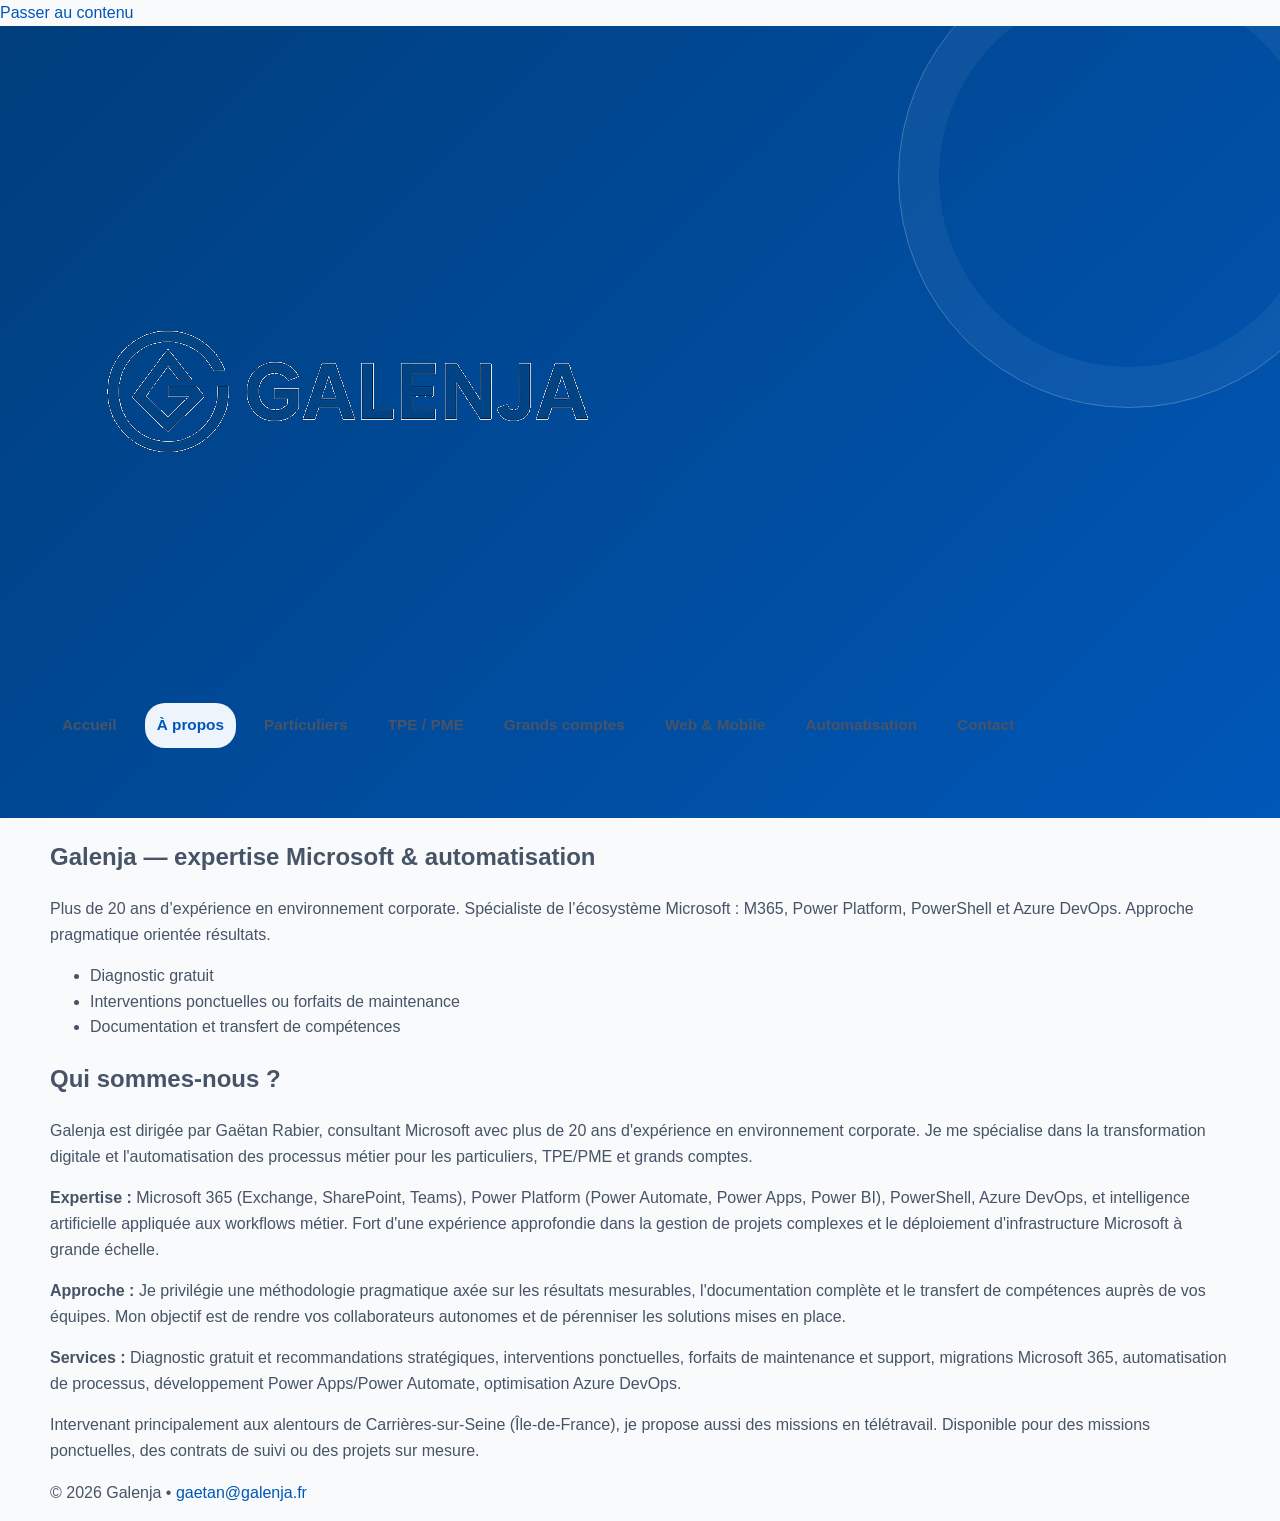
==== about.html @ 321f26dd "Update 'Who I Am' section with enhanced professional profile - Added more detailed expertise breakdo" ====
<!doctype html>
<html lang="fr">
<head>
  <meta charset="utf-8"/>
  <meta name="viewport" content="width=device-width, initial-scale=1"/>
  <meta name="theme-color" content="#0057B8"/>
  <meta name="description" content="Galenja propose plus de 20 ans d'expérience Microsoft : M365, Power Platform, PowerShell et Azure DevOps pour PME et TPE."/>
  <meta name="robots" content="index, follow"/>
  <title>À propos — Galenja</title>
  <link rel="stylesheet" href="styles.css"/>
</head>
<body>
<a class="skip-link" href="#main-content">Passer au contenu</a>
<header class="hero hero-small">
  <div class="container">
    <img class="logo" src="assets/img/logo.png" alt="Logo Galenja"/>
    <nav class="main-nav" aria-label="Navigation principale">
      <a href="index.html">Accueil</a>
      <a href="about.html" class="active" aria-current="page">À propos</a>
      <a href="particuliers.html">Particuliers</a>
      <a href="tpe-pme.html">TPE / PME</a>
      <a href="grands-comptes.html">Grands comptes</a>
      <a href="web-mobile-social.html">Web & Mobile</a>
      <a href="automation.html">Automatisation</a>
      <a href="contact.html">Contact</a>
    </nav>
  </div>
</header>

<main id="main-content" class="container">
  <section class="white-card">
    <h2>Galenja — expertise Microsoft & automatisation</h2>
    <p>Plus de 20 ans d’expérience en environnement corporate. Spécialiste de l’écosystème Microsoft : M365, Power Platform, PowerShell et Azure DevOps. Approche pragmatique orientée résultats.</p>
    <ul>
      <li>Diagnostic gratuit</li>
      <li>Interventions ponctuelles ou forfaits de maintenance</li>
      <li>Documentation et transfert de compétences</li>
    </ul>
  </section>
  <section class="white-card">
    <h2>Qui sommes-nous ?</h2>
    <p>Galenja est dirigée par Gaëtan Rabier, consultant Microsoft avec plus de 20 ans d'expérience en environnement corporate. Je me spécialise dans la transformation digitale et l'automatisation des processus métier pour les particuliers, TPE/PME et grands comptes.</p>
    <p><strong>Expertise :</strong> Microsoft 365 (Exchange, SharePoint, Teams), Power Platform (Power Automate, Power Apps, Power BI), PowerShell, Azure DevOps, et intelligence artificielle appliquée aux workflows métier. Fort d'une expérience approfondie dans la gestion de projets complexes et le déploiement d'infrastructure Microsoft à grande échelle.</p>
    <p><strong>Approche :</strong> Je privilégie une méthodologie pragmatique axée sur les résultats mesurables, l'documentation complète et le transfert de compétences auprès de vos équipes. Mon objectif est de rendre vos collaborateurs autonomes et de pérenniser les solutions mises en place.</p>
    <p><strong>Services :</strong> Diagnostic gratuit et recommandations stratégiques, interventions ponctuelles, forfaits de maintenance et support, migrations Microsoft 365, automatisation de processus, développement Power Apps/Power Automate, optimisation Azure DevOps.</p>
    <p>Intervenant principalement aux alentours de Carrières-sur-Seine (Île-de-France), je propose aussi des missions en télétravail. Disponible pour des missions ponctuelles, des contrats de suivi ou des projets sur mesure.</p>
  </section>
</main>

<footer>
  <div class="container">
    <p>© 2026 Galenja • <a href="mailto:gaetan@galenja.fr">gaetan@galenja.fr</a></p>
  </div>
</footer>
</body>
</html>
---- styles.css ----
* {
  box-sizing: border-box;
}

:root {
  --primary: #0057b8;
  --primary-dark: #003e7c;
  --primary-soft: #eef4fb;
  --ink: #17202b;
  --text: #475467;
  --muted: #667085;
  --line: #dde4ee;
  --light: #f8fafc;
  --paper: #ffffff;
  --success: #1f8a70;
  --shadow: rgba(34, 55, 86, 0.12);
  --font: "Inter", "Segoe UI", Arial, sans-serif;
}

body {
  margin: 0;
  font-family: var(--font);
  color: var(--text);
  background: var(--light);
  line-height: 1.6;
}

a {
  color: var(--primary);
  text-decoration: none;
}

a:hover {
  color: var(--primary-dark);
}

img {
  max-width: 100%;
}

.container {
  width: min(1180px, calc(100% - 80px));
  margin: 0 auto;
}

.site-header {
  background: var(--paper);
  border-bottom: 1px solid var(--line);
  position: sticky;
  top: 0;
  z-index: 10;
}

.nav-wrap {
  display: flex;
  align-items: center;
  justify-content: space-between;
  min-height: 90px;
}

.brand {
  display: flex;
  align-items: center;
}

.brand img {
  width: 140px;
}

.main-nav {
  display: flex;
  align-items: center;
  gap: 16px;
  flex-wrap: wrap;
}

.main-nav a {
  color: var(--text);
  font-weight: 700;
  font-size: 0.96rem;
  padding: 10px 12px;
  border-radius: 20px;
}

.main-nav a.active,
.main-nav a:hover {
  color: var(--primary);
  background: var(--primary-soft);
}

.hero {
  background: linear-gradient(135deg, var(--primary-dark), var(--primary));
  color: var(--paper);
  padding: 70px 0;
  position: relative;
  overflow: hidden;
}

.hero::after {
  content: "";
  position: absolute;
  width: 460px;
  height: 460px;
  border-radius: 50%;
  border: 1px solid rgba(255,255,255,0.25);
  right: -80px;
  top: -80px;
  box-shadow: inset 0 0 0 40px rgba(255,255,255,0.05);
}

.hero-grid {
  display: grid;
  grid-template-columns: 1.5fr 0.9fr;
  align-items: center;
  gap: 48px;
}

.hero-copy h1 {
  color: var(--paper);
  font-size: clamp(3rem, 4vw, 4rem);
  line-height: 1.1;
  margin: 12px 0 22px;
  font-weight: 800;
}

.hero-lead {
  color: rgba(255,255,255,0.9);
  font-size: 1.2rem;
  max-width: 680px;
}

.hero-actions {
  display: flex;
  align-items: center;
  gap: 14px;
  flex-wrap: wrap;
}

.btn {
  display: inline-flex;
  align-items: center;
  justify-content: center;
  gap: 8px;
  min-height: 44px;
  padding: 12px 24px;
  border-radius: 999px;
  font-weight: 800;
  font-size: 0.95rem;
  transition: 0.2s ease all;
}

.btn-primary {
  background: var(--paper);
  color: var(--primary);
}

.btn-primary:hover {
  background: var(--primary-soft);
}

.btn-ghost {
  border: 1px solid rgba(255,255,255,0.8);
  color: var(--paper);
  background: transparent;
}

.btn-secondary {
  background: var(--primary);
  color: var(--paper);
  border: 1px solid var(--paper);
}

.btn-light {
  background: var(--paper);
  color: var(--primary);
}

.hero-proof {
  margin-top: 28px;
  display: flex;
  align-items: center;
  gap: 30px;
  flex-wrap: wrap;
}

.hero-proof span {
  display: flex;
  flex-direction: column;
}

.hero-proof strong {
  color: var(--paper);
  font-size: 1.7rem;
}

.hero-proof small {
  color: rgba(255,255,255,0.9);
  font-size: 0.78rem;
  text-transform: uppercase;
}

.hero-panel {
  display: flex;
  align-items: center;
  justify-content: center;
}

.hero-panel-card {
  background: rgba(255,255,255,0.08);
  border: 1px solid rgba(255,255,255,0.4);
  border-radius: 24px;
  padding: 30px;
  backdrop-filter: blur(8px);
  box-shadow: 0 30px 80px var(--shadow);
}

.mini-title {
  font-size: 0.8rem;
  font-weight: 900;
  text-transform: uppercase;
  letter-spacing: 0.14em;
  color: var(--primary-soft);
}

.check-list {
  list-style: none;
  padding: 0;
  margin: 24px 0;
}

.check-list li {
  color: var(--paper);
  border-bottom: 1px solid rgba(255,255,255,0.2);
  padding: 12px 0;
  font-size: 1rem;
}

.check-list li::before {
  content: "✓ ";
  color: #a8d7ff;
  font-weight: bold;
  margin-right: 8px;
}

.label {
  display: inline-block;
  color: var(--primary);
  font-size: 0.82rem;
  font-weight: 900;
  letter-spacing: 0.14em;
  text-transform: uppercase;
}

.label.light {
  color: var(--paper);
}

.section {
  padding: 70px 0;
  background: var(--paper);
}

.alt-bg {
  background: var(--light);
}

.section-head {
  max-width: 760px;
  margin-bottom: 30px;
}

.section-head.centered {
  text-align: center;
  margin-left: auto;
  margin-right: auto;
}

.section-head h2 {
  color: var(--ink);
  font-size: clamp(2rem, 3vw, 2.8rem);
  line-height: 1.2;
  margin: 12px 0 0;
}

.segment-grid {
  display: grid;
  grid-template-columns: repeat(3, minmax(0, 1fr));
  gap: 20px;
}

.segment-card {
  background: var(--paper);
  border: 1px solid var(--line);
  border-radius: 24px;
  padding: 30px;
  box-shadow: 0 16px 50px var(--shadow);
}

.segment-card.highlighted {
  background: var(--primary);
  color: var(--paper);
  border-color: var(--primary);
}

.segment-card.highlighted .segment-label,
.segment-card.highlighted h3,
.segment-card.highlighted p {
  color: var(--paper);
}

.segment-icon {
  display: inline-flex;
  align-items: center;
  justify-content: center;
  width: 54px;
  height: 54px;
  border-radius: 50%;
  background: var(--primary-soft);
  color: var(--primary);
  font-size: 1.4rem;
  margin-bottom: 16px;
}

.segment-card.highlighted .segment-icon {
  background: rgba(255,255,255,0.16);
  color: var(--paper);
}

.segment-label {
  display: block;
  color: var(--primary);
  font-size: 0.82rem;
  font-weight: 900;
  letter-spacing: 0.14em;
  text-transform: uppercase;
}

.segment-card h3 {
  color: var(--ink);
  font-size: 1.4rem;
  margin: 16px 0 10px;
}

.segment-card p {
  color: var(--text);
  min-height: 110px;
}

.segment-card.highlighted p {
  color: rgba(255,255,255,0.88);
}

.card-link {
  display: inline-flex;
  align-items: center;
  justify-content: center;
  padding: 11px 24px;
  margin-top: 12px;
  border-radius: 999px;
  background: var(--primary);
  color: var(--paper);
  font-weight: 800;
}

.card-link.light {
  background: var(--paper);
  color: var(--primary);
}

.card-link:hover {
  background: var(--primary-dark);
}

.two-column {
  display: grid;
  grid-template-columns: 1.1fr 0.9fr;
  align-items: center;
  gap: 50px;
}

.two-column h2 {
  color: var(--ink);
  font-size: clamp(2rem, 3vw, 2.6rem);
  line-height: 1.2;
  margin: 14px 0;
}

.feature-list {
  list-style: none;
  padding: 0;
  margin: 24px 0 0;
}

.feature-list li {
  border-bottom: 1px solid var(--line);
  padding: 12px 0;
  color: var(--text);
}

.feature-list li::before {
  content: "✓";
  color: var(--success);
  font-weight: 900;
  margin-right: 10px;
}

.image-card {
  background-image: linear-gradient(135deg, rgba(0,87,184,0.85), rgba(0,62,124,0.92));
  border-radius: 30px;
  min-height: 320px;
  display: flex;
  align-items: center;
  justify-content: center;
  padding: 32px;
  box-shadow: 0 24px 60px var(--shadow);
}

.image-text {
  color: var(--paper);
  max-width: 380px;
}

.image-text h3 {
  color: var(--paper);
  font-size: 2rem;
  line-height: 1.2;
}

.image-text p {
  color: rgba(255,255,255,0.9);
}

.image-text .mini-title {
  color: rgba(255,255,255,0.9);
}

.pricing-grid {
  display: grid;
  grid-template-columns: repeat(3, minmax(0, 1fr));
  gap: 20px;
}

.price-card {
  background: var(--paper);
  border: 1px solid var(--line);
  border-radius: 22px;
  padding: 28px;
  box-shadow: 0 12px 34px var(--shadow);
}

.price-card h3 {
  font-size: 1.4rem;
  color: var(--ink);
  margin-top: 22px;
}

.price-label {
  color: var(--primary);
  font-size: 0.8rem;
  font-weight: 900;
  letter-spacing: 0.14em;
  text-transform: uppercase;
}

.price {
  display: flex;
  align-items: baseline;
  gap: 8px;
  margin: 14px 0 12px;
  color: var(--primary);
}

.price span {
  font-size: 2rem;
  font-weight: 900;
}

.price small {
  color: var(--muted);
  font-size: 0.9rem;
}

.cta-band {
  background: var(--ink);
  color: var(--paper);
  padding: 50px 0;
}

.cta-band-content {
  display: flex;
  align-items: center;
  justify-content: space-between;
  gap: 30px;
}

.cta-band h2 {
  color: var(--paper);
  font-size: clamp(2rem, 3vw, 2.4rem);
  margin: 10px 0 0;
}

.btn-light {
  background: var(--paper);
  color: var(--primary);
}

.page-hero {
  padding: 80px 0;
  color: var(--paper);
  background: var(--primary);
}

.page-hero .container {
  max-width: 880px;
}

.page-hero h1 {
  color: var(--paper);
  font-size: clamp(2.6rem, 4vw, 3.7rem);
  line-height: 1.17;
  margin: 16px 0 20px;
}

.page-hero p {
  color: rgba(255,255,255,0.88);
  font-size: 1.08rem;
}

.page-hero-automation {
  background: linear-gradient(135deg, var(--primary-dark), var(--primary));
}

.page-hero .container.smaller {
  max-width: 820px;
}

.one-thirds {
  grid-template-columns: repeat(3, minmax(0, 1fr));
}

.white-card,
.section,
.container,
.page-hero {
  position: relative;
}

.page-hero-particuliers {
  background: linear-gradient(135deg, var(--primary), #123056);
}

.page-hero-pme {
  background: linear-gradient(135deg, var(--primary-dark), var(--primary));
}

.page-hero-grands {
  background: linear-gradient(135deg, var(--ink), var(--primary));
}

.split {
  display: grid;
  grid-template-columns: 1fr 1fr;
  align-items: center;
  gap: 50px;
}

.split h2 {
  color: var(--ink);
  font-size: clamp(2rem, 3vw, 2.5rem);
  line-height: 1.2;
  margin: 14px 0;
}

.text-card {
  background: var(--paper);
  border: 1px solid var(--line);
  border-radius: 24px;
  padding: 30px;
  box-shadow: 0 20px 50px var(--shadow);
}

.text-card h3 {
  color: var(--ink);
  font-size: 1.7rem;
}

.process {
  background: var(--paper);
}

.steps {
  display: grid;
  grid-template-columns: repeat(3, minmax(0,1fr));
  gap: 20px;
}

.step {
  background: var(--light);
  border: 1px solid var(--line);
  border-radius: 20px;
  padding: 26px;
}

.step-number {
  display: inline-flex;
  align-items: center;
  justify-content: center;
  width: 50px;
  height: 50px;
  border-radius: 50%;
  background: var(--primary);
  color: var(--paper);
  font-weight: 900;
}

.step h3 {
  color: var(--ink);
  font-size: 1.2rem;
  margin: 16px 0 12px;
}

.site-footer {
  background: var(--ink);
  color: var(--paper);
  padding: 40px 0;
}

.footer-grid {
  display: flex;
  align-items: center;
  justify-content: space-between;
  gap: 20px;
}

.site-footer p,
.site-footer a {
  color: var(--paper);
}

.footer-logo {
  width: 150px;
}

@media (max-width: 960px) {
  .hero-grid,
  .two-column,
  .split,
  .segment-grid,
  .pricing-grid,
  .steps {
    grid-template-columns: 1fr;
  }

  .hero {
    padding: 50px 0;
  }

  .nav-wrap,
  .footer-grid,
  .cta-band-content {
    align-items: flex-start;
    flex-wrap: wrap;
  }

  .main-nav {
    justify-content: flex-start;
  }
}

.page-hero-local {
  background: linear-gradient(135deg, var(--primary), var(--primary-dark));
}

.page-hero-contact {
  background: linear-gradient(135deg, var(--ink), var(--primary));
}

.contact-list {
  display: flex;
  flex-direction: column;
  gap: 16px;
  margin-top: 28px;
}

.contact-line {
  display: flex;
  align-items: center;
  gap: 16px;
  border-bottom: 1px solid var(--line);
  padding: 14px 0;
}

.contact-label {
  color: var(--primary);
  font-weight: 900;
  text-transform: uppercase;
  letter-spacing: 0.14em;
  font-size: 0.78rem;
  min-width: 110px;
}

.contact-value {
  color: var(--ink);
  font-weight: 700;
}

.contact-value:hover {
  color: var(--primary);
}

.page-hero .btn {
  margin-top: 14px;
}
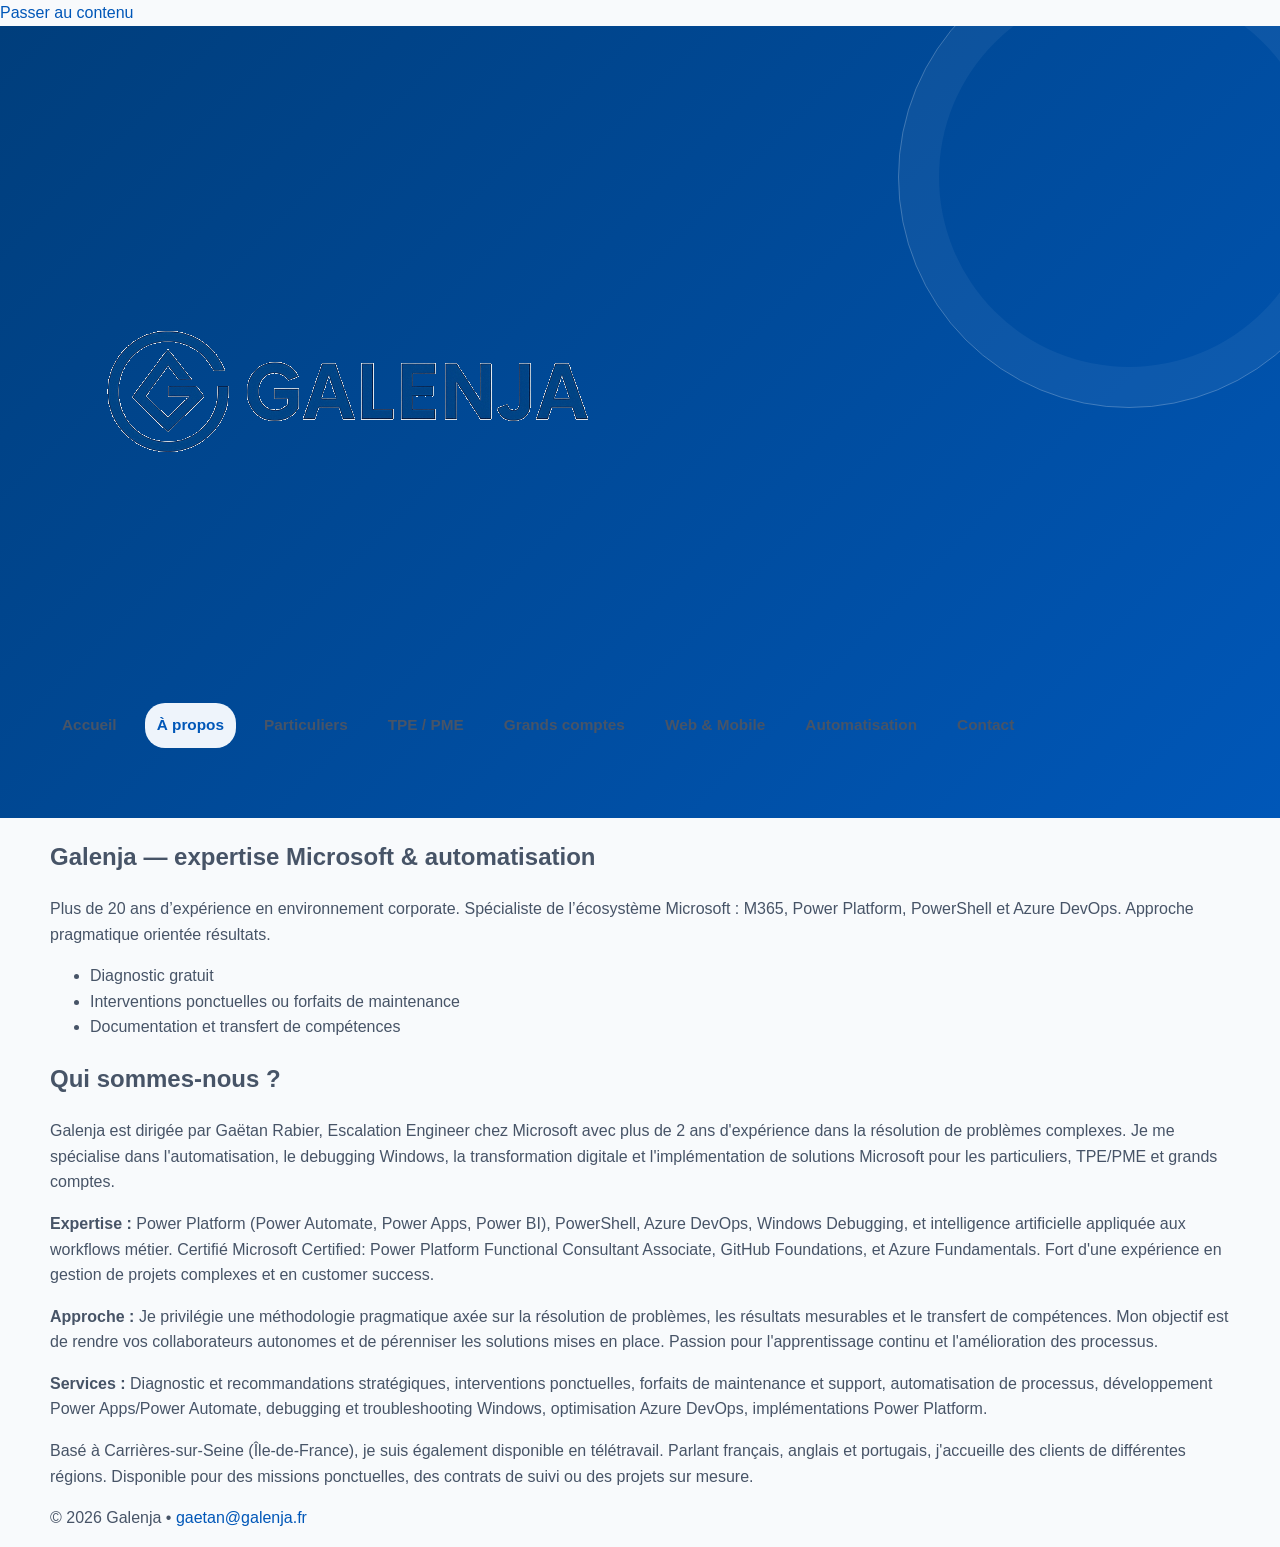
==== commit cb186a6c: "Update profile information from LinkedIn - Changed from 'consultant Microsoft 20+ ans' to 'Escalatio" ====
--- a/about.html
+++ b/about.html
@@ -39,11 +39,11 @@
   </section>
   <section class="white-card">
     <h2>Qui sommes-nous ?</h2>
-    <p>Galenja est dirigée par Gaëtan Rabier, consultant Microsoft avec plus de 20 ans d'expérience en environnement corporate. Je me spécialise dans la transformation digitale et l'automatisation des processus métier pour les particuliers, TPE/PME et grands comptes.</p>
-    <p><strong>Expertise :</strong> Microsoft 365 (Exchange, SharePoint, Teams), Power Platform (Power Automate, Power Apps, Power BI), PowerShell, Azure DevOps, et intelligence artificielle appliquée aux workflows métier. Fort d'une expérience approfondie dans la gestion de projets complexes et le déploiement d'infrastructure Microsoft à grande échelle.</p>
-    <p><strong>Approche :</strong> Je privilégie une méthodologie pragmatique axée sur les résultats mesurables, l'documentation complète et le transfert de compétences auprès de vos équipes. Mon objectif est de rendre vos collaborateurs autonomes et de pérenniser les solutions mises en place.</p>
-    <p><strong>Services :</strong> Diagnostic gratuit et recommandations stratégiques, interventions ponctuelles, forfaits de maintenance et support, migrations Microsoft 365, automatisation de processus, développement Power Apps/Power Automate, optimisation Azure DevOps.</p>
-    <p>Intervenant principalement aux alentours de Carrières-sur-Seine (Île-de-France), je propose aussi des missions en télétravail. Disponible pour des missions ponctuelles, des contrats de suivi ou des projets sur mesure.</p>
+    <p>Galenja est dirigée par Gaëtan Rabier, Escalation Engineer chez Microsoft avec plus de 2 ans d'expérience dans la résolution de problèmes complexes. Je me spécialise dans l'automatisation, le debugging Windows, la transformation digitale et l'implémentation de solutions Microsoft pour les particuliers, TPE/PME et grands comptes.</p>
+    <p><strong>Expertise :</strong> Power Platform (Power Automate, Power Apps, Power BI), PowerShell, Azure DevOps, Windows Debugging, et intelligence artificielle appliquée aux workflows métier. Certifié Microsoft Certified: Power Platform Functional Consultant Associate, GitHub Foundations, et Azure Fundamentals. Fort d'une expérience en gestion de projets complexes et en customer success.</p>
+    <p><strong>Approche :</strong> Je privilégie une méthodologie pragmatique axée sur la résolution de problèmes, les résultats mesurables et le transfert de compétences. Mon objectif est de rendre vos collaborateurs autonomes et de pérenniser les solutions mises en place. Passion pour l'apprentissage continu et l'amélioration des processus.</p>
+    <p><strong>Services :</strong> Diagnostic et recommandations stratégiques, interventions ponctuelles, forfaits de maintenance et support, automatisation de processus, développement Power Apps/Power Automate, debugging et troubleshooting Windows, optimisation Azure DevOps, implémentations Power Platform.</p>
+    <p>Basé à Carrières-sur-Seine (Île-de-France), je suis également disponible en télétravail. Parlant français, anglais et portugais, j'accueille des clients de différentes régions. Disponible pour des missions ponctuelles, des contrats de suivi ou des projets sur mesure.</p>
   </section>
 </main>
 
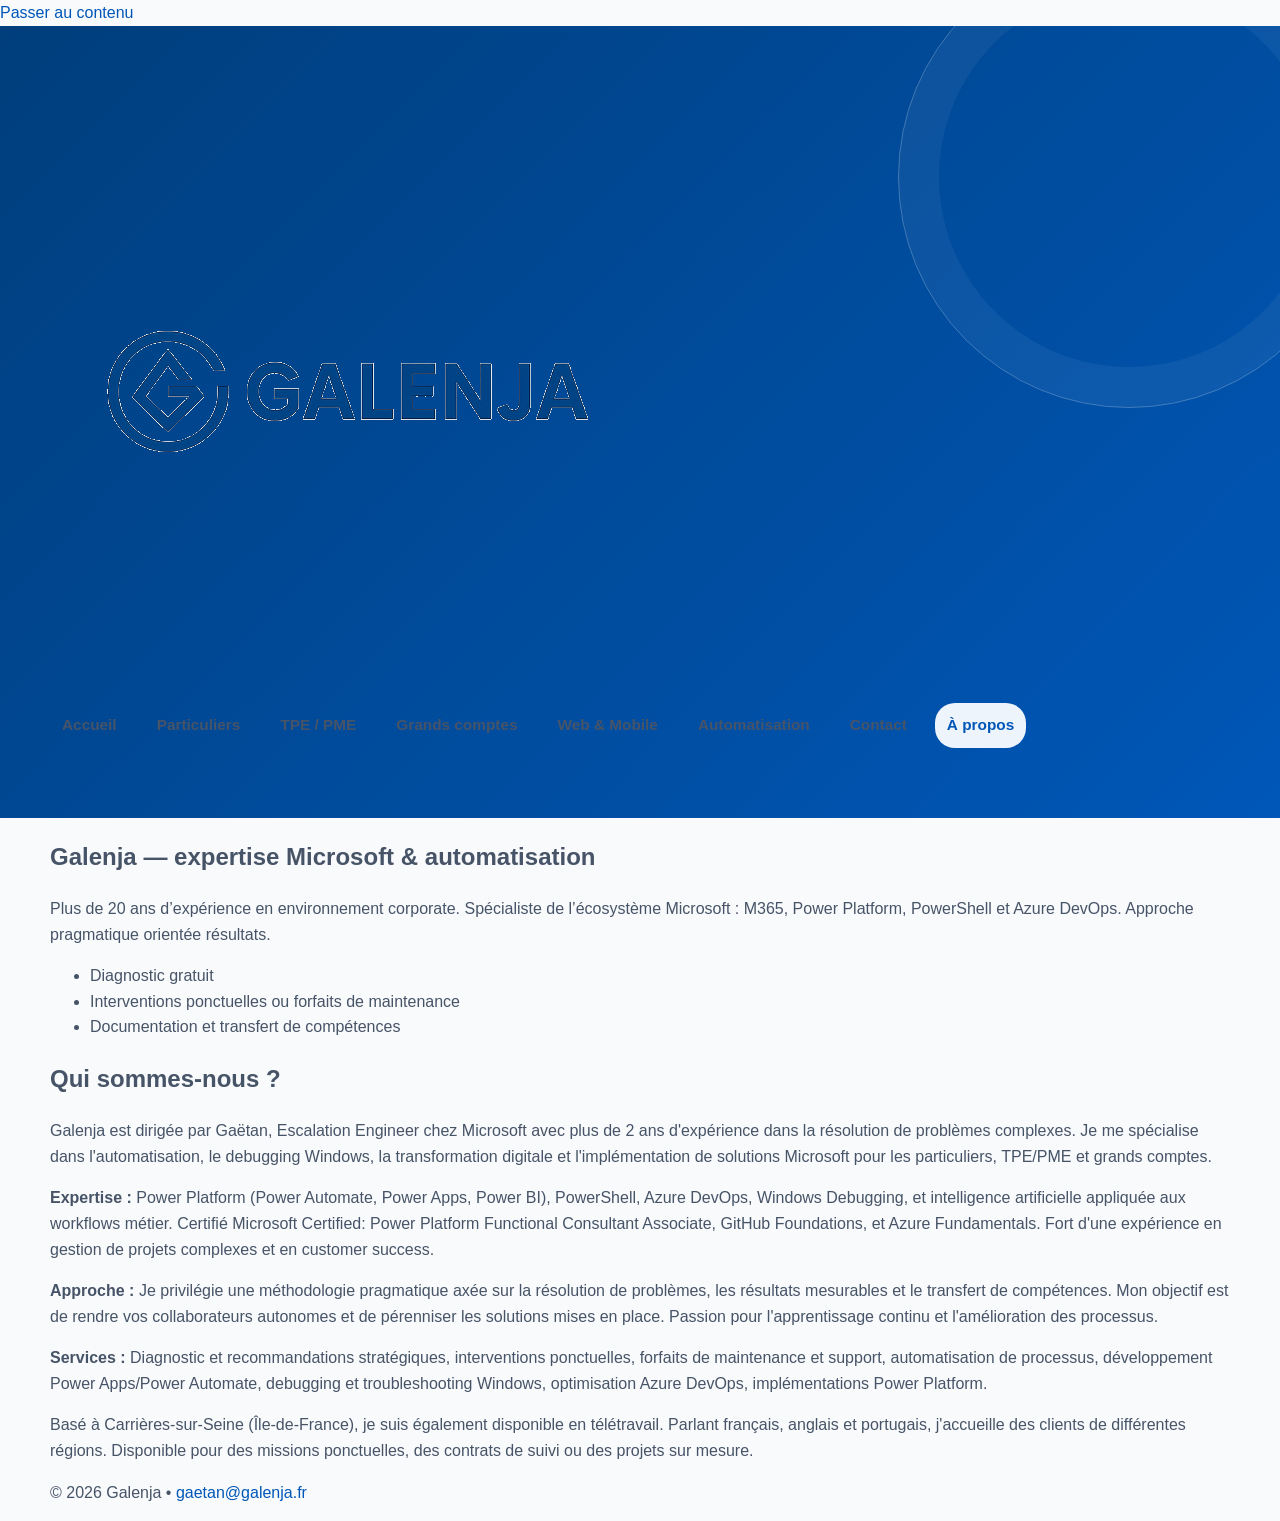
==== commit b53be3bd: "Fix: Move About menu to last position, remove surname, fix display bug - Move 'À propos' link to las" ====
--- a/about.html
+++ b/about.html
@@ -16,13 +16,13 @@
     <img class="logo" src="assets/img/logo.png" alt="Logo Galenja"/>
     <nav class="main-nav" aria-label="Navigation principale">
       <a href="index.html">Accueil</a>
-      <a href="about.html" class="active" aria-current="page">À propos</a>
       <a href="particuliers.html">Particuliers</a>
       <a href="tpe-pme.html">TPE / PME</a>
       <a href="grands-comptes.html">Grands comptes</a>
       <a href="web-mobile-social.html">Web & Mobile</a>
       <a href="automation.html">Automatisation</a>
       <a href="contact.html">Contact</a>
+      <a class="active" href="about.html" aria-current="page">À propos</a>
     </nav>
   </div>
 </header>
@@ -39,7 +39,7 @@
   </section>
   <section class="white-card">
     <h2>Qui sommes-nous ?</h2>
-    <p>Galenja est dirigée par Gaëtan Rabier, Escalation Engineer chez Microsoft avec plus de 2 ans d'expérience dans la résolution de problèmes complexes. Je me spécialise dans l'automatisation, le debugging Windows, la transformation digitale et l'implémentation de solutions Microsoft pour les particuliers, TPE/PME et grands comptes.</p>
+    <p>Galenja est dirigée par Gaëtan, Escalation Engineer chez Microsoft avec plus de 2 ans d'expérience dans la résolution de problèmes complexes. Je me spécialise dans l'automatisation, le debugging Windows, la transformation digitale et l'implémentation de solutions Microsoft pour les particuliers, TPE/PME et grands comptes.</p>
     <p><strong>Expertise :</strong> Power Platform (Power Automate, Power Apps, Power BI), PowerShell, Azure DevOps, Windows Debugging, et intelligence artificielle appliquée aux workflows métier. Certifié Microsoft Certified: Power Platform Functional Consultant Associate, GitHub Foundations, et Azure Fundamentals. Fort d'une expérience en gestion de projets complexes et en customer success.</p>
     <p><strong>Approche :</strong> Je privilégie une méthodologie pragmatique axée sur la résolution de problèmes, les résultats mesurables et le transfert de compétences. Mon objectif est de rendre vos collaborateurs autonomes et de pérenniser les solutions mises en place. Passion pour l'apprentissage continu et l'amélioration des processus.</p>
     <p><strong>Services :</strong> Diagnostic et recommandations stratégiques, interventions ponctuelles, forfaits de maintenance et support, automatisation de processus, développement Power Apps/Power Automate, debugging et troubleshooting Windows, optimisation Azure DevOps, implémentations Power Platform.</p>
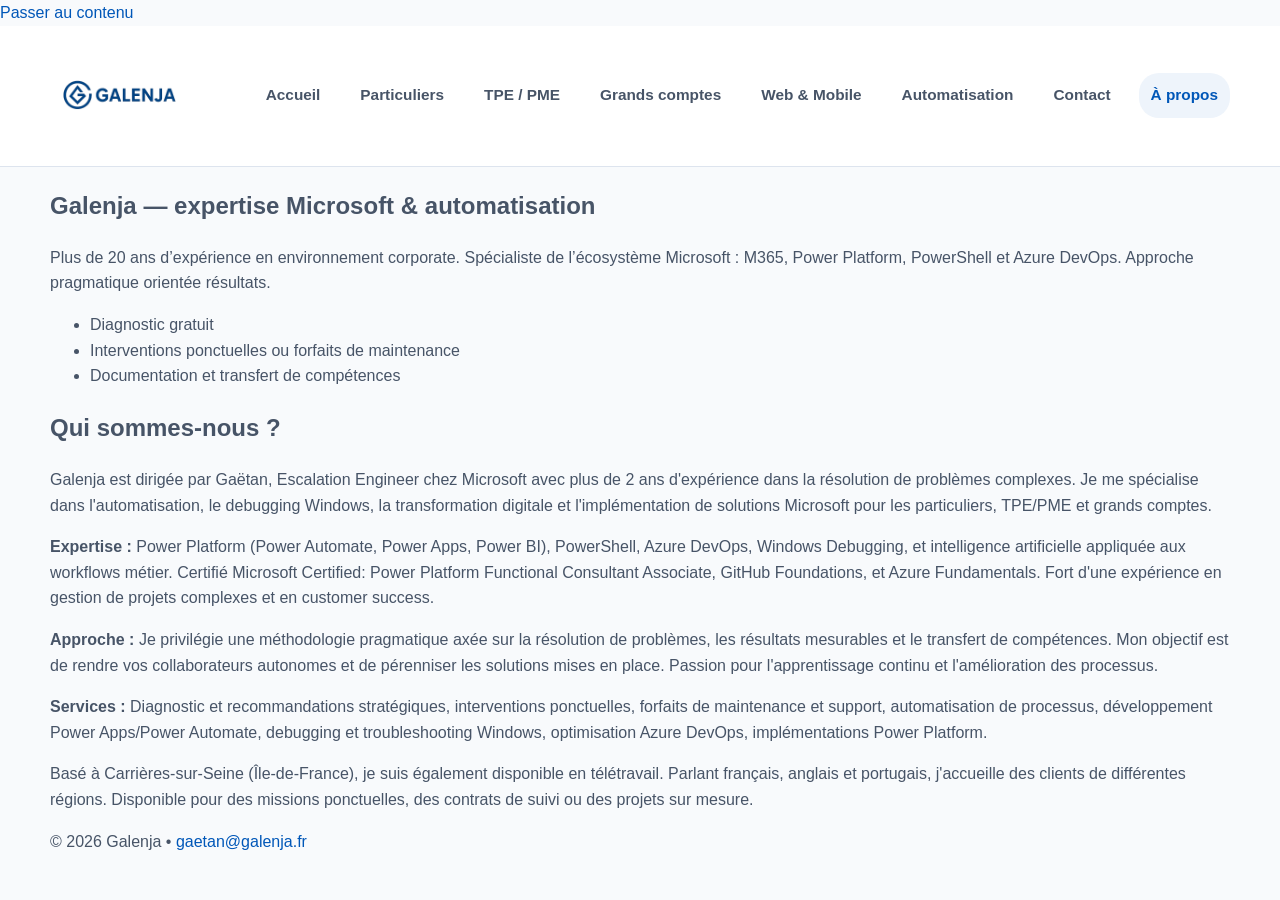
==== commit 02408ffb: "Fix: Correct about page header display - use site-header instead of hero - Change header from '.hero" ====
--- a/about.html
+++ b/about.html
@@ -11,9 +11,11 @@
 </head>
 <body>
 <a class="skip-link" href="#main-content">Passer au contenu</a>
-<header class="hero hero-small">
-  <div class="container">
-    <img class="logo" src="assets/img/logo.png" alt="Logo Galenja"/>
+<header class="site-header">
+  <div class="container nav-wrap">
+    <a class="brand" href="index.html" aria-label="Galenja">
+      <img src="assets/img/logo.png" alt="Galenja"/>
+    </a>
     <nav class="main-nav" aria-label="Navigation principale">
       <a href="index.html">Accueil</a>
       <a href="particuliers.html">Particuliers</a>
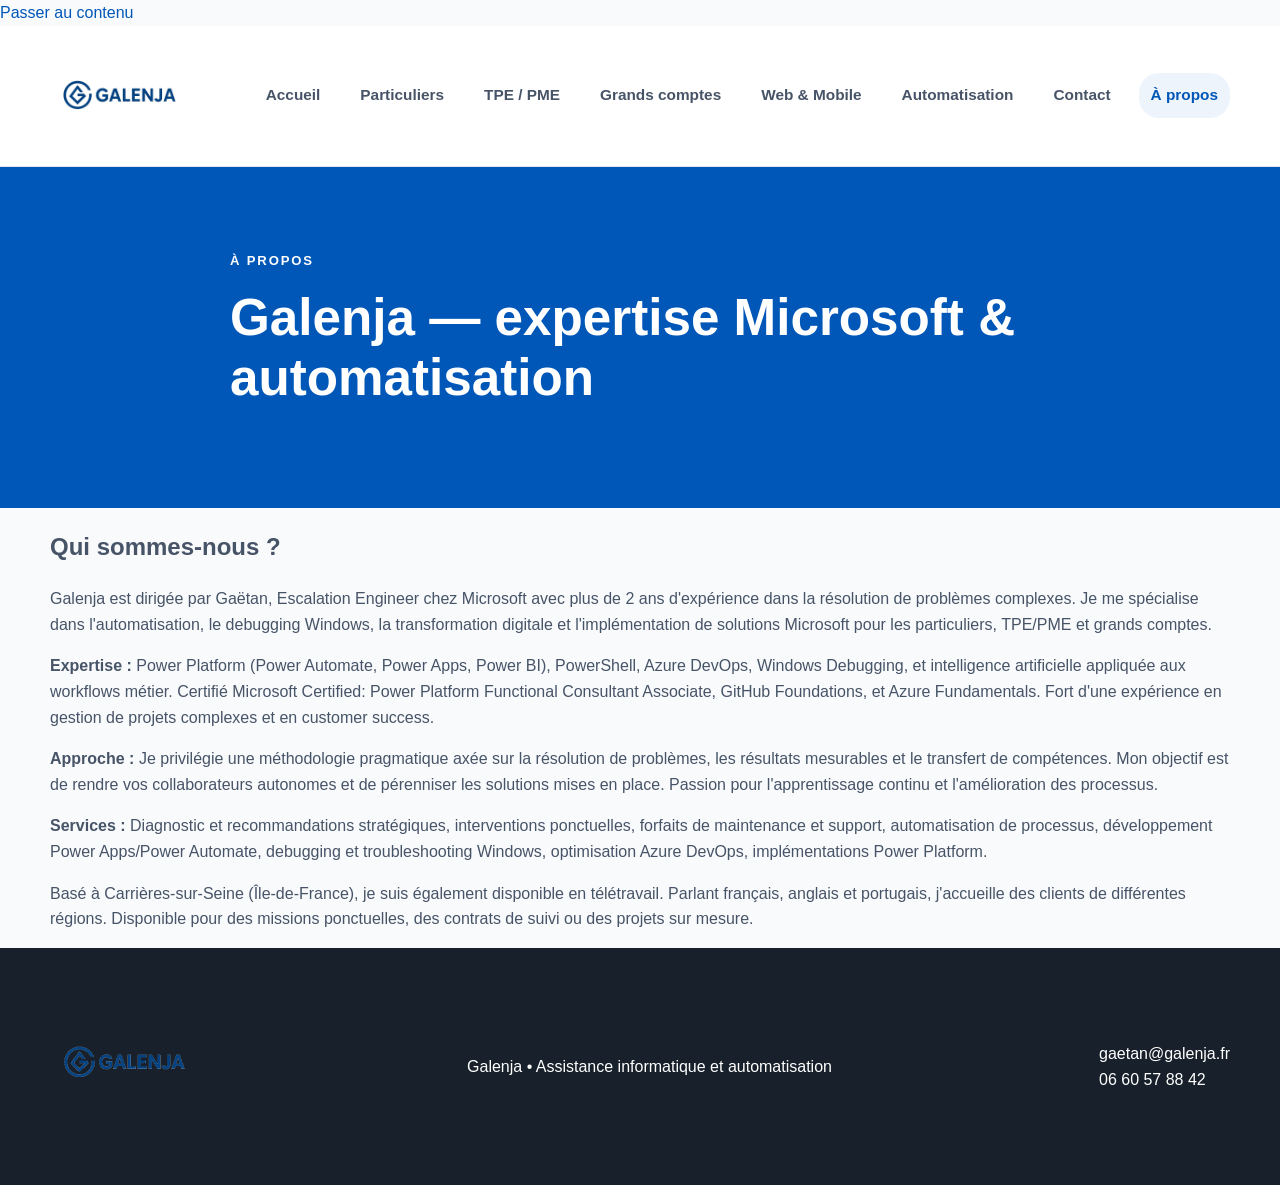
==== commit 85ff4e60: "Fix: Complete about page structure to match other pages - Add page-hero section with correct styling" ====
--- a/about.html
+++ b/about.html
@@ -29,16 +29,14 @@
   </div>
 </header>
 
+<section class="page-hero page-hero-about">
+  <div class="container smaller">
+    <span class="label light">À propos</span>
+    <h1>Galenja — expertise Microsoft & automatisation</h1>
+  </div>
+</section>
+
 <main id="main-content" class="container">
-  <section class="white-card">
-    <h2>Galenja — expertise Microsoft & automatisation</h2>
-    <p>Plus de 20 ans d’expérience en environnement corporate. Spécialiste de l’écosystème Microsoft : M365, Power Platform, PowerShell et Azure DevOps. Approche pragmatique orientée résultats.</p>
-    <ul>
-      <li>Diagnostic gratuit</li>
-      <li>Interventions ponctuelles ou forfaits de maintenance</li>
-      <li>Documentation et transfert de compétences</li>
-    </ul>
-  </section>
   <section class="white-card">
     <h2>Qui sommes-nous ?</h2>
     <p>Galenja est dirigée par Gaëtan, Escalation Engineer chez Microsoft avec plus de 2 ans d'expérience dans la résolution de problèmes complexes. Je me spécialise dans l'automatisation, le debugging Windows, la transformation digitale et l'implémentation de solutions Microsoft pour les particuliers, TPE/PME et grands comptes.</p>
@@ -49,9 +47,14 @@
   </section>
 </main>
 
-<footer>
-  <div class="container">
-    <p>© 2026 Galenja • <a href="mailto:gaetan@galenja.fr">gaetan@galenja.fr</a></p>
+<footer class="site-footer">
+  <div class="container footer-grid">
+    <div><a href="index.html"><img class="footer-logo" src="assets/img/logo.png" alt="Galenja" /></a></div>
+    <div><p>Galenja • Assistance informatique et automatisation</p></div>
+    <div>
+      <a href="mailto:gaetan@galenja.fr">gaetan@galenja.fr</a><br/>
+      <a href="tel:+33660578842">06 60 57 88 42</a>
+    </div>
   </div>
 </footer>
 </body>
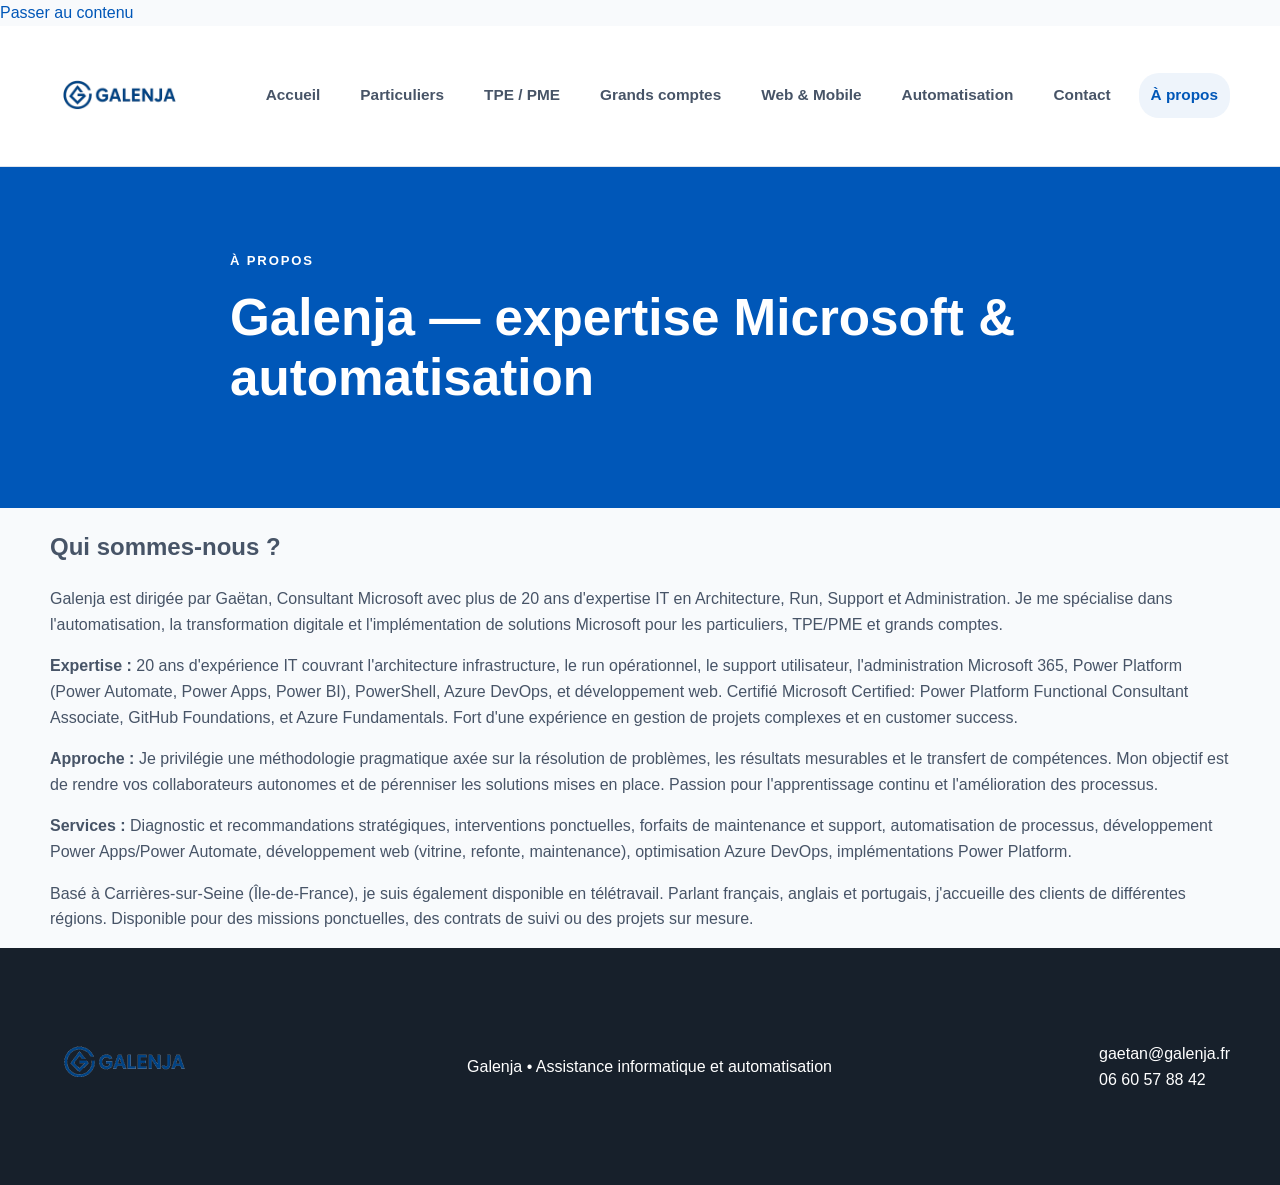
==== commit 7bd53a20: "Add web development services and update pricing to market-10% rates - Added web development services" ====
--- a/about.html
+++ b/about.html
@@ -39,10 +39,10 @@
 <main id="main-content" class="container">
   <section class="white-card">
     <h2>Qui sommes-nous ?</h2>
-    <p>Galenja est dirigée par Gaëtan, Escalation Engineer chez Microsoft avec plus de 2 ans d'expérience dans la résolution de problèmes complexes. Je me spécialise dans l'automatisation, le debugging Windows, la transformation digitale et l'implémentation de solutions Microsoft pour les particuliers, TPE/PME et grands comptes.</p>
-    <p><strong>Expertise :</strong> Power Platform (Power Automate, Power Apps, Power BI), PowerShell, Azure DevOps, Windows Debugging, et intelligence artificielle appliquée aux workflows métier. Certifié Microsoft Certified: Power Platform Functional Consultant Associate, GitHub Foundations, et Azure Fundamentals. Fort d'une expérience en gestion de projets complexes et en customer success.</p>
+    <p>Galenja est dirigée par Gaëtan, Consultant Microsoft avec plus de 20 ans d'expertise IT en Architecture, Run, Support et Administration. Je me spécialise dans l'automatisation, la transformation digitale et l'implémentation de solutions Microsoft pour les particuliers, TPE/PME et grands comptes.</p>
+    <p><strong>Expertise :</strong> 20 ans d'expérience IT couvrant l'architecture infrastructure, le run opérationnel, le support utilisateur, l'administration Microsoft 365, Power Platform (Power Automate, Power Apps, Power BI), PowerShell, Azure DevOps, et développement web. Certifié Microsoft Certified: Power Platform Functional Consultant Associate, GitHub Foundations, et Azure Fundamentals. Fort d'une expérience en gestion de projets complexes et en customer success.</p>
     <p><strong>Approche :</strong> Je privilégie une méthodologie pragmatique axée sur la résolution de problèmes, les résultats mesurables et le transfert de compétences. Mon objectif est de rendre vos collaborateurs autonomes et de pérenniser les solutions mises en place. Passion pour l'apprentissage continu et l'amélioration des processus.</p>
-    <p><strong>Services :</strong> Diagnostic et recommandations stratégiques, interventions ponctuelles, forfaits de maintenance et support, automatisation de processus, développement Power Apps/Power Automate, debugging et troubleshooting Windows, optimisation Azure DevOps, implémentations Power Platform.</p>
+    <p><strong>Services :</strong> Diagnostic et recommandations stratégiques, interventions ponctuelles, forfaits de maintenance et support, automatisation de processus, développement Power Apps/Power Automate, développement web (vitrine, refonte, maintenance), optimisation Azure DevOps, implémentations Power Platform.</p>
     <p>Basé à Carrières-sur-Seine (Île-de-France), je suis également disponible en télétravail. Parlant français, anglais et portugais, j'accueille des clients de différentes régions. Disponible pour des missions ponctuelles, des contrats de suivi ou des projets sur mesure.</p>
   </section>
 </main>
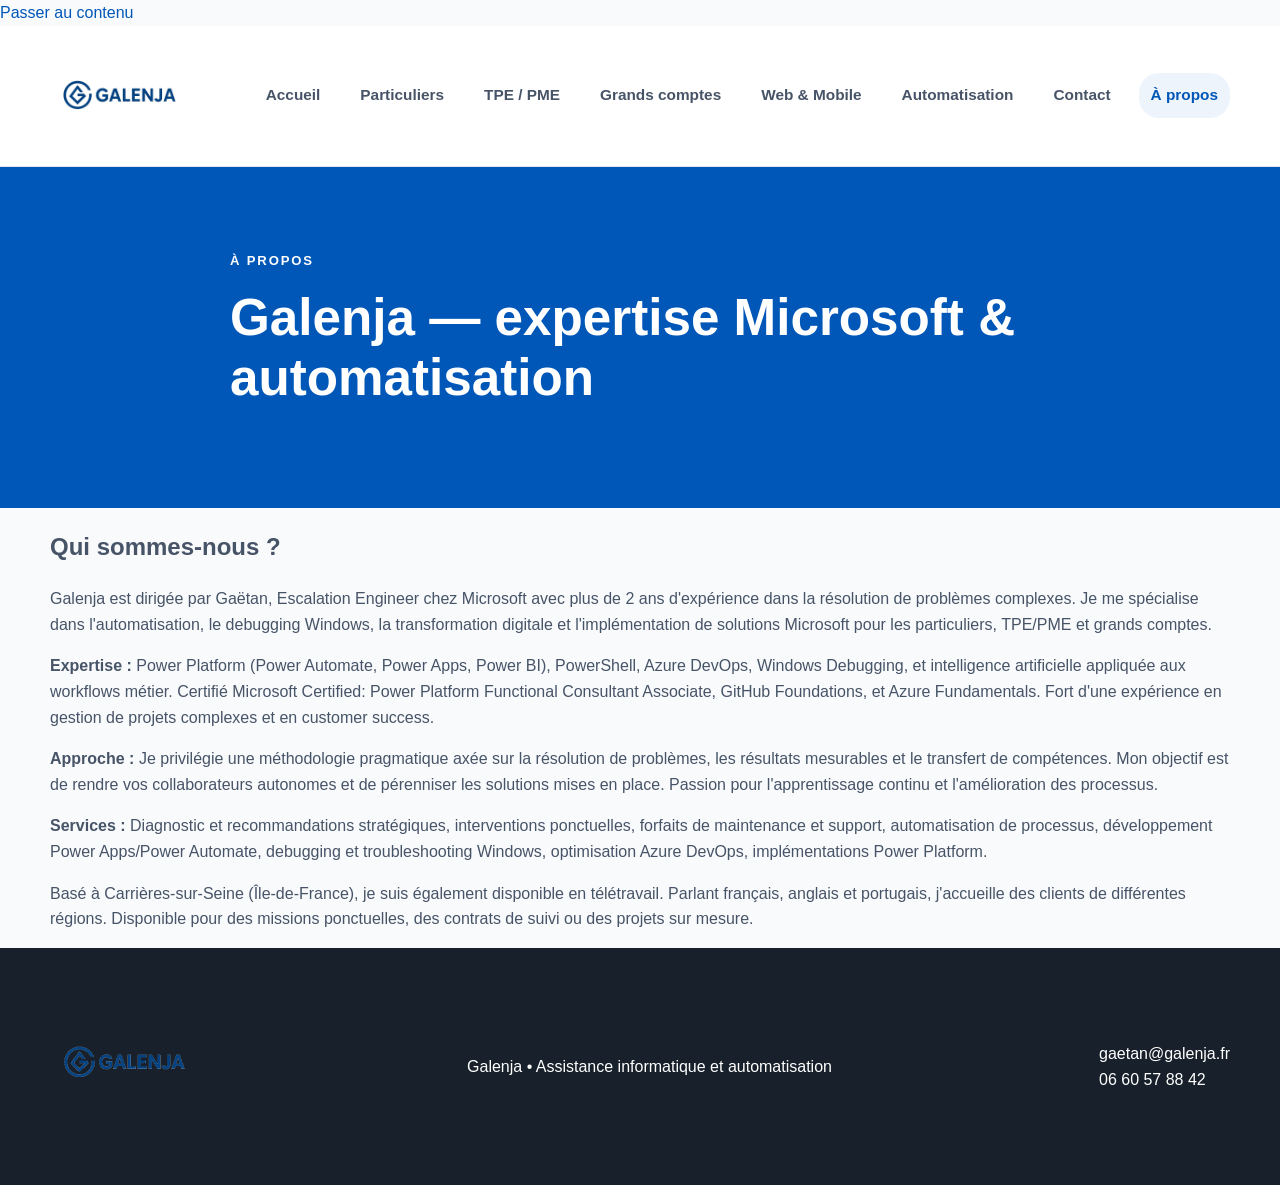
==== commit 6632f954: "Add Meta Pixel loader Co-authored-by: Gaetan-Galenja <254644949+Gaetan-Galenja@users.noreply.github." ====
--- a/about.html
+++ b/about.html
@@ -7,6 +7,7 @@
   <meta name="description" content="Galenja propose plus de 20 ans d'expérience Microsoft : M365, Power Platform, PowerShell et Azure DevOps pour PME et TPE."/>
   <meta name="robots" content="index, follow"/>
   <title>À propos — Galenja</title>
+  <script src="assets/js/meta-pixel.js"></script>
   <link rel="stylesheet" href="styles.css"/>
 </head>
 <body>
@@ -39,10 +40,10 @@
 <main id="main-content" class="container">
   <section class="white-card">
     <h2>Qui sommes-nous ?</h2>
-    <p>Galenja est dirigée par Gaëtan, Consultant Microsoft avec plus de 20 ans d'expertise IT en Architecture, Run, Support et Administration. Je me spécialise dans l'automatisation, la transformation digitale et l'implémentation de solutions Microsoft pour les particuliers, TPE/PME et grands comptes.</p>
-    <p><strong>Expertise :</strong> 20 ans d'expérience IT couvrant l'architecture infrastructure, le run opérationnel, le support utilisateur, l'administration Microsoft 365, Power Platform (Power Automate, Power Apps, Power BI), PowerShell, Azure DevOps, et développement web. Certifié Microsoft Certified: Power Platform Functional Consultant Associate, GitHub Foundations, et Azure Fundamentals. Fort d'une expérience en gestion de projets complexes et en customer success.</p>
+    <p>Galenja est dirigée par Gaëtan, Escalation Engineer chez Microsoft avec plus de 2 ans d'expérience dans la résolution de problèmes complexes. Je me spécialise dans l'automatisation, le debugging Windows, la transformation digitale et l'implémentation de solutions Microsoft pour les particuliers, TPE/PME et grands comptes.</p>
+    <p><strong>Expertise :</strong> Power Platform (Power Automate, Power Apps, Power BI), PowerShell, Azure DevOps, Windows Debugging, et intelligence artificielle appliquée aux workflows métier. Certifié Microsoft Certified: Power Platform Functional Consultant Associate, GitHub Foundations, et Azure Fundamentals. Fort d'une expérience en gestion de projets complexes et en customer success.</p>
     <p><strong>Approche :</strong> Je privilégie une méthodologie pragmatique axée sur la résolution de problèmes, les résultats mesurables et le transfert de compétences. Mon objectif est de rendre vos collaborateurs autonomes et de pérenniser les solutions mises en place. Passion pour l'apprentissage continu et l'amélioration des processus.</p>
-    <p><strong>Services :</strong> Diagnostic et recommandations stratégiques, interventions ponctuelles, forfaits de maintenance et support, automatisation de processus, développement Power Apps/Power Automate, développement web (vitrine, refonte, maintenance), optimisation Azure DevOps, implémentations Power Platform.</p>
+    <p><strong>Services :</strong> Diagnostic et recommandations stratégiques, interventions ponctuelles, forfaits de maintenance et support, automatisation de processus, développement Power Apps/Power Automate, debugging et troubleshooting Windows, optimisation Azure DevOps, implémentations Power Platform.</p>
     <p>Basé à Carrières-sur-Seine (Île-de-France), je suis également disponible en télétravail. Parlant français, anglais et portugais, j'accueille des clients de différentes régions. Disponible pour des missions ponctuelles, des contrats de suivi ou des projets sur mesure.</p>
   </section>
 </main>
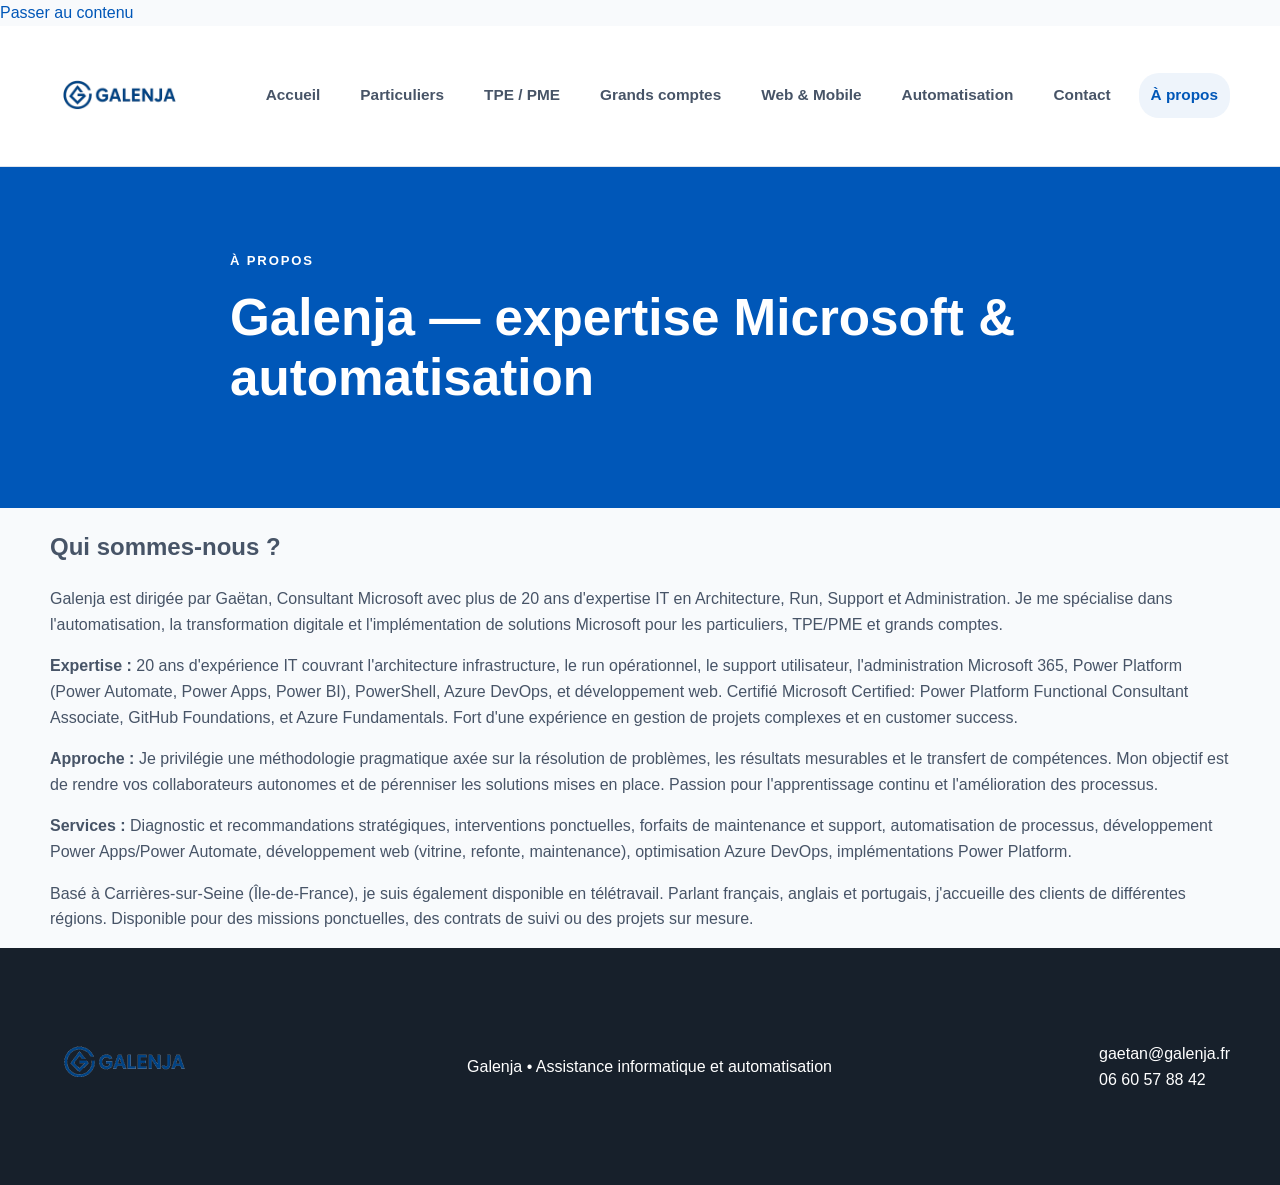
==== commit 12c33351: "Add Meta Pixel tracking to all pages Co-authored-by: Copilot App <223556219+Copilot@users.noreply.gi" ====
--- a/about.html
+++ b/about.html
@@ -7,7 +7,23 @@
   <meta name="description" content="Galenja propose plus de 20 ans d'expérience Microsoft : M365, Power Platform, PowerShell et Azure DevOps pour PME et TPE."/>
   <meta name="robots" content="index, follow"/>
   <title>À propos — Galenja</title>
-  <script src="assets/js/meta-pixel.js"></script>
+  <!-- Meta Pixel Code -->
+  <script>
+  !function(f,b,e,v,n,t,s)
+  {if(f.fbq)return;n=f.fbq=function(){n.callMethod?
+  n.callMethod.apply(n,arguments):n.queue.push(arguments)};
+  if(!f._fbq)f._fbq=n;n.push=n;n.loaded=!0;n.version='2.0';
+  n.queue=[];t=b.createElement(e);t.async=!0;
+  t.src=v;s=b.getElementsByTagName(e)[0];
+  s.parentNode.insertBefore(t,s)}(window, document,'script',
+  'https://connect.facebook.net/en_US/fbevents.js');
+  fbq('init', '3352363024974144');
+  fbq('track', 'PageView');
+  </script>
+  <noscript><img height="1" width="1" style="display:none"
+  src="https://www.facebook.com/tr?id=3352363024974144&ev=PageView&noscript=1"
+  /></noscript>
+  <!-- End Meta Pixel Code -->
   <link rel="stylesheet" href="styles.css"/>
 </head>
 <body>
@@ -40,10 +56,10 @@
 <main id="main-content" class="container">
   <section class="white-card">
     <h2>Qui sommes-nous ?</h2>
-    <p>Galenja est dirigée par Gaëtan, Escalation Engineer chez Microsoft avec plus de 2 ans d'expérience dans la résolution de problèmes complexes. Je me spécialise dans l'automatisation, le debugging Windows, la transformation digitale et l'implémentation de solutions Microsoft pour les particuliers, TPE/PME et grands comptes.</p>
-    <p><strong>Expertise :</strong> Power Platform (Power Automate, Power Apps, Power BI), PowerShell, Azure DevOps, Windows Debugging, et intelligence artificielle appliquée aux workflows métier. Certifié Microsoft Certified: Power Platform Functional Consultant Associate, GitHub Foundations, et Azure Fundamentals. Fort d'une expérience en gestion de projets complexes et en customer success.</p>
+    <p>Galenja est dirigée par Gaëtan, Consultant Microsoft avec plus de 20 ans d'expertise IT en Architecture, Run, Support et Administration. Je me spécialise dans l'automatisation, la transformation digitale et l'implémentation de solutions Microsoft pour les particuliers, TPE/PME et grands comptes.</p>
+    <p><strong>Expertise :</strong> 20 ans d'expérience IT couvrant l'architecture infrastructure, le run opérationnel, le support utilisateur, l'administration Microsoft 365, Power Platform (Power Automate, Power Apps, Power BI), PowerShell, Azure DevOps, et développement web. Certifié Microsoft Certified: Power Platform Functional Consultant Associate, GitHub Foundations, et Azure Fundamentals. Fort d'une expérience en gestion de projets complexes et en customer success.</p>
     <p><strong>Approche :</strong> Je privilégie une méthodologie pragmatique axée sur la résolution de problèmes, les résultats mesurables et le transfert de compétences. Mon objectif est de rendre vos collaborateurs autonomes et de pérenniser les solutions mises en place. Passion pour l'apprentissage continu et l'amélioration des processus.</p>
-    <p><strong>Services :</strong> Diagnostic et recommandations stratégiques, interventions ponctuelles, forfaits de maintenance et support, automatisation de processus, développement Power Apps/Power Automate, debugging et troubleshooting Windows, optimisation Azure DevOps, implémentations Power Platform.</p>
+    <p><strong>Services :</strong> Diagnostic et recommandations stratégiques, interventions ponctuelles, forfaits de maintenance et support, automatisation de processus, développement Power Apps/Power Automate, développement web (vitrine, refonte, maintenance), optimisation Azure DevOps, implémentations Power Platform.</p>
     <p>Basé à Carrières-sur-Seine (Île-de-France), je suis également disponible en télétravail. Parlant français, anglais et portugais, j'accueille des clients de différentes régions. Disponible pour des missions ponctuelles, des contrats de suivi ou des projets sur mesure.</p>
   </section>
 </main>
